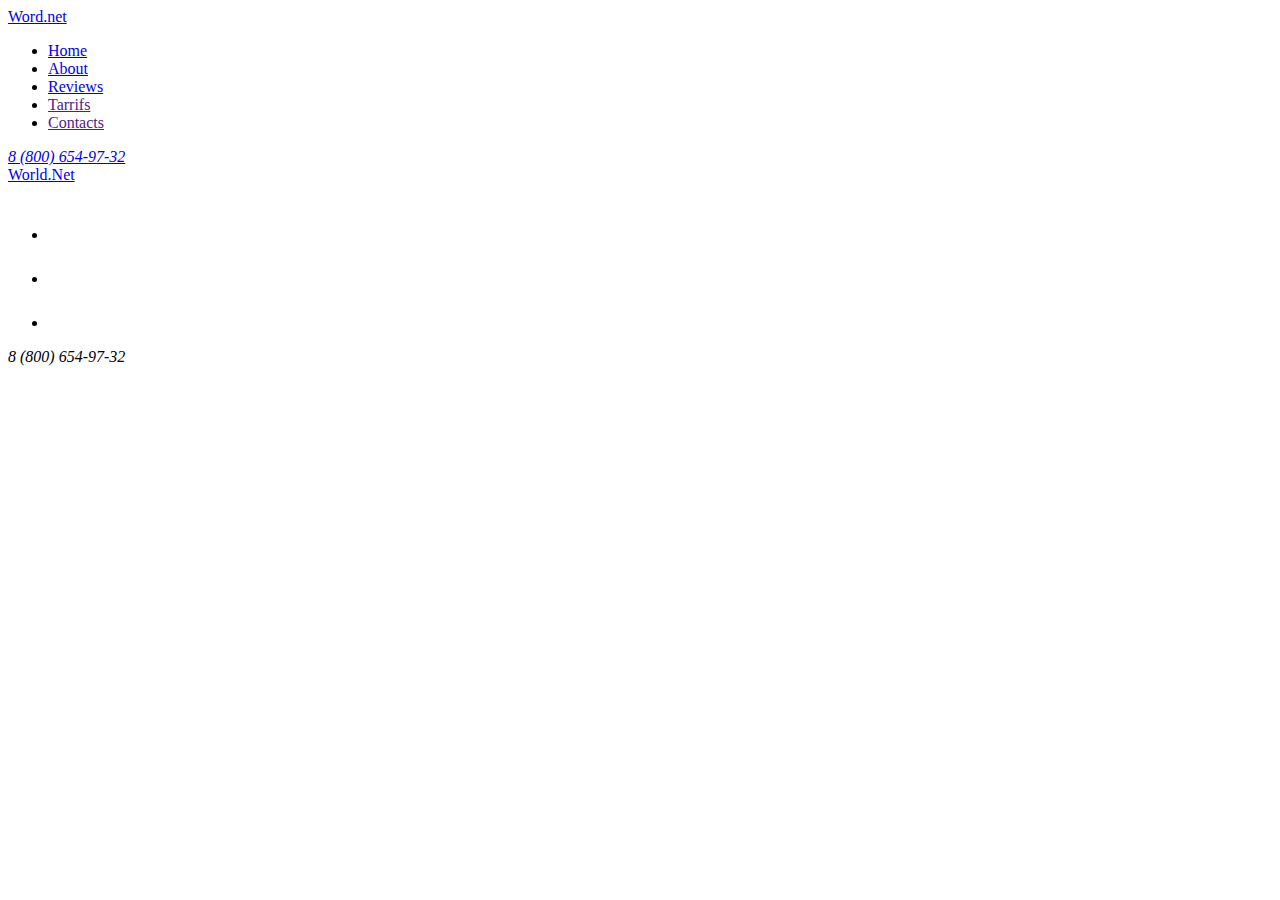
==== tarif.html @ 59791ddd "add foother" ====
<!DOCTYPE html>
<html lang="en">
  <head>
    <meta charset="UTF-8" />
    <meta name="viewport" content="width=device-width, initial-scale=1.0" />
    <title>Document</title>
  </head>
  <body>
    <header>
      <a href="./index.html">Word.net</a>
      <nav>
        <ul>
          <li><a href="./index.html">Home</a></li>
          <li><a href="#about">About</a></li>
          <li><a href="#customers">Reviews</a></li>
          <li><a href="">Tarrifs</a></li>
          <li><a href="">Contacts</a></li>
        </ul>
      </nav>
      <address>
        <a href="tel:+88006549732">8 (800) 654-97-32</a>
      </address>
    </header>
    <footer>
      <a href="./index.html">World.Net</a>
      <ul>
        <li>
          <a href="" target="_blank" aria-label="instagram link"
            ><img
              src="./image/instagram.svg"
              alt="instagram"
              width="40"
              height="40"
          /></a>
        </li>
        <li>
          <a href="" target="_blank" aria-label="facebook link"
            ><img
              src="./image/facebook.svg"
              alt="facebook"
              width="40"
              height="40"
          /></a>
        </li>
        <li>
          <a href="" target="_blank" aria-label="whatsapp link"
            ><img
              src="./image/whatsapp.svg"
              alt="whatsapp"
              width="40"
              height="40"
          /></a>
        </li>
      </ul>
      <address><a href="tel:88006549732"></a>8 (800) 654-97-32</address>
    </footer>
  </body>
</html>
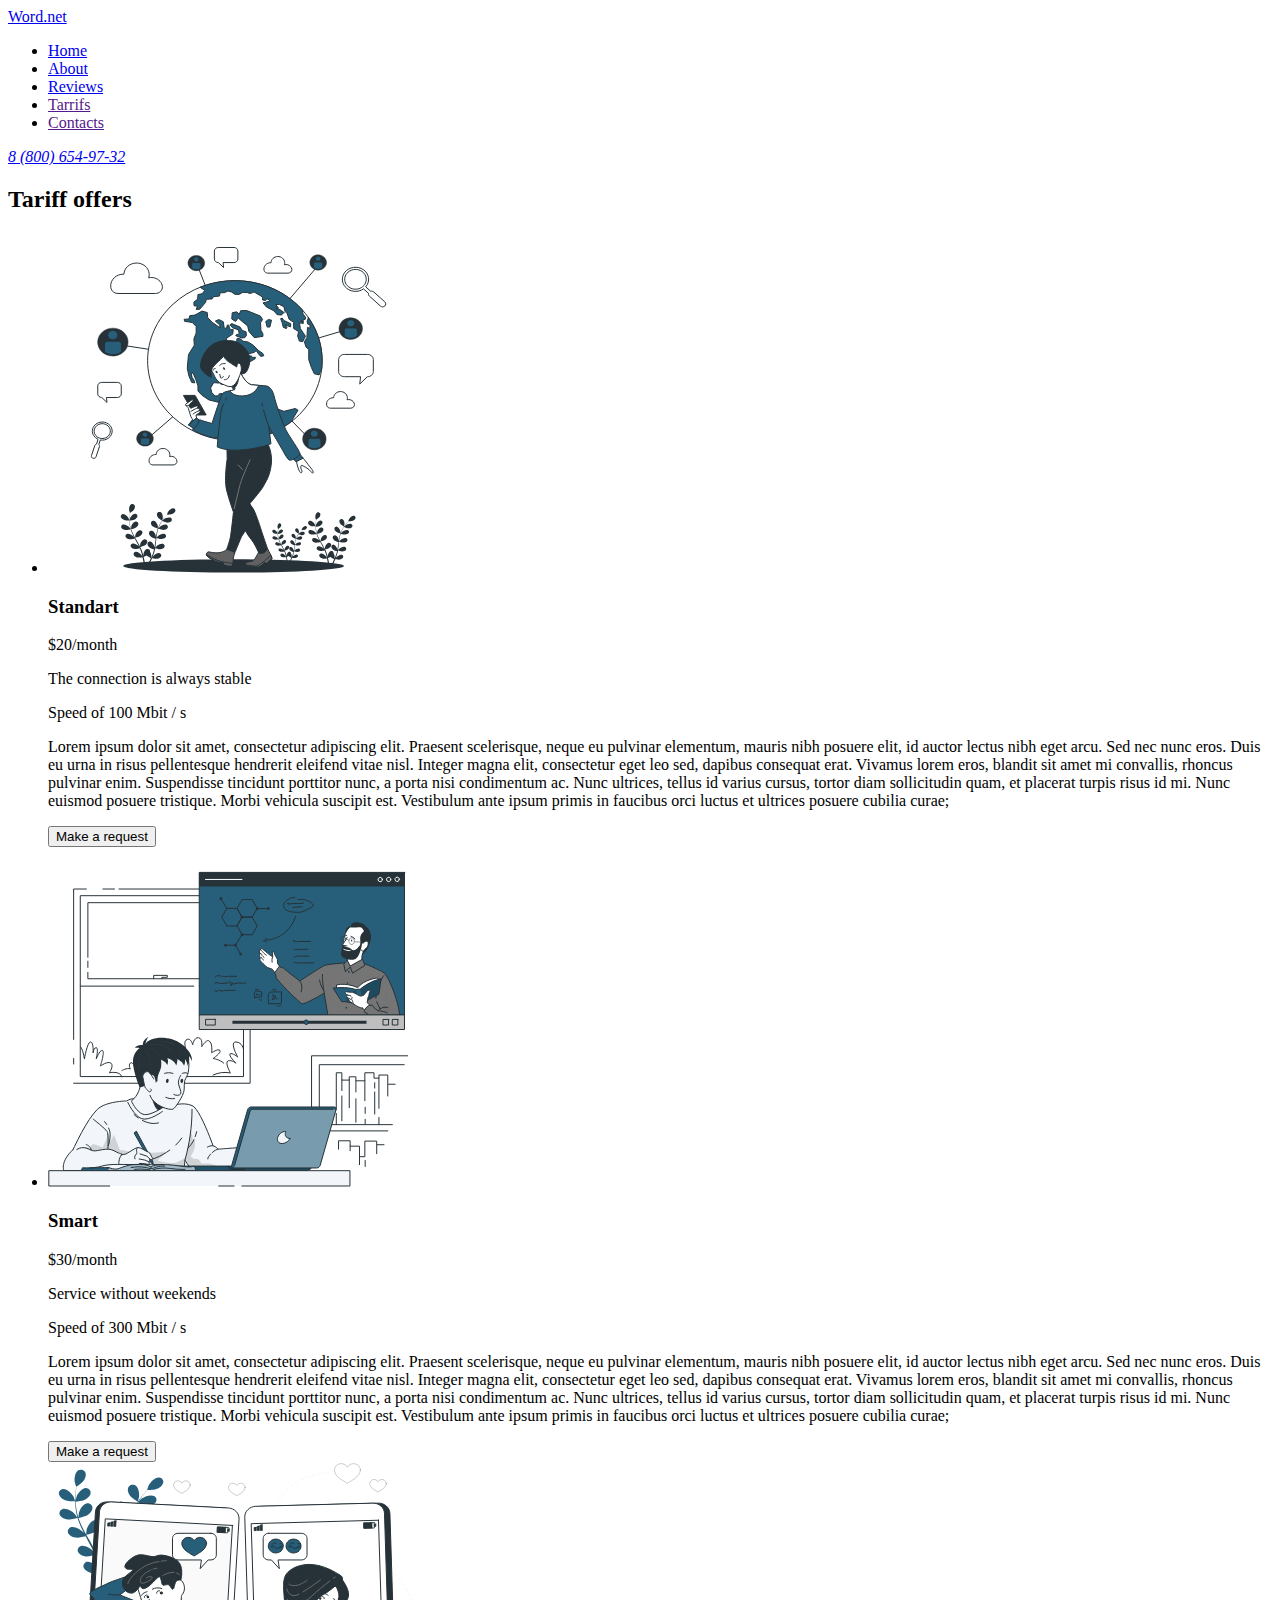
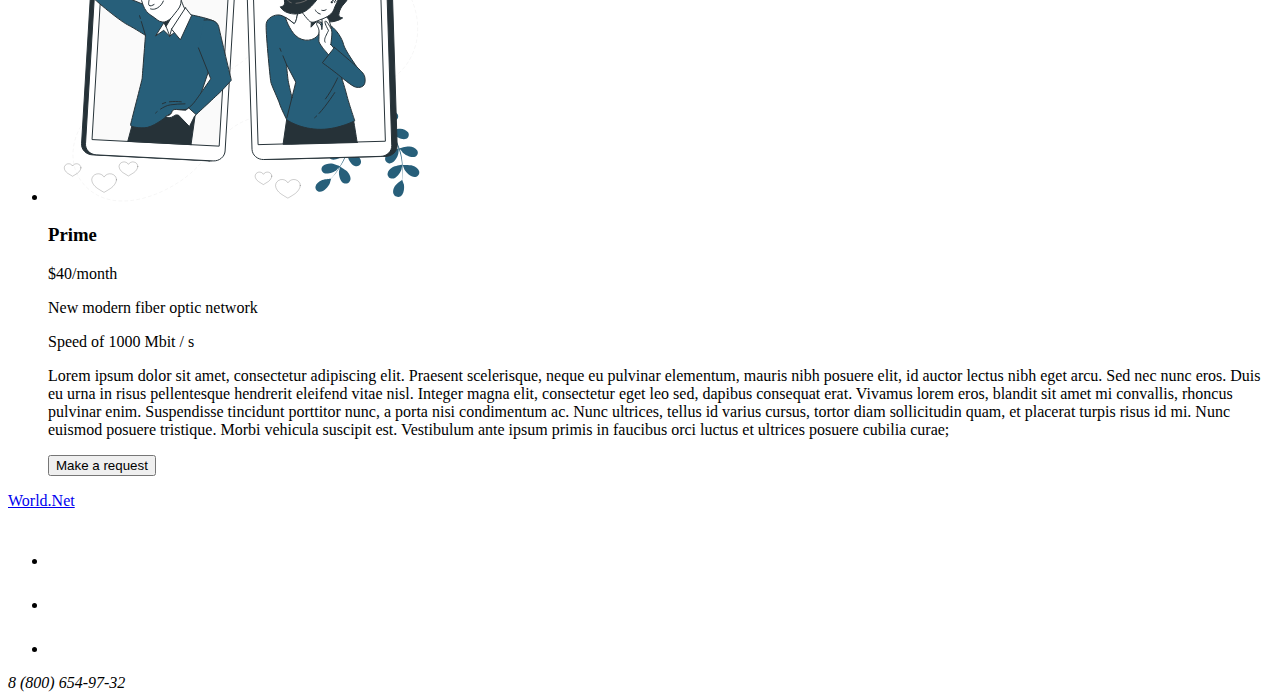
==== commit f7305c43: "add tariff offers" ====
--- a/tarif.html
+++ b/tarif.html
@@ -3,7 +3,7 @@
   <head>
     <meta charset="UTF-8" />
     <meta name="viewport" content="width=device-width, initial-scale=1.0" />
-    <title>Document</title>
+    <title>Word.net</title>
   </head>
   <body>
     <header>
@@ -21,6 +21,94 @@
         <a href="tel:+88006549732">8 (800) 654-97-32</a>
       </address>
     </header>
+    <main>
+      <h2>Tariff offers</h2>
+      <section>
+        <ul>
+          <li>
+            <img
+              src="./image/online-connection.svg"
+              alt="connection"
+              width="372"
+              height="340"
+            />
+            <h3>Standart</h3>
+            <p>$20/month</p>
+            <p>The connection is always stable</p>
+            <p>Speed of 100 Mbit / s</p>
+            <p>
+              Lorem ipsum dolor sit amet, consectetur adipiscing elit. Praesent
+              scelerisque, neque eu pulvinar elementum, mauris nibh posuere
+              elit, id auctor lectus nibh eget arcu. Sed nec nunc eros. Duis eu
+              urna in risus pellentesque hendrerit eleifend vitae nisl. Integer
+              magna elit, consectetur eget leo sed, dapibus consequat erat.
+              Vivamus lorem eros, blandit sit amet mi convallis, rhoncus
+              pulvinar enim. Suspendisse tincidunt porttitor nunc, a porta nisi
+              condimentum ac. Nunc ultrices, tellus id varius cursus, tortor
+              diam sollicitudin quam, et placerat turpis risus id mi. Nunc
+              euismod posuere tristique. Morbi vehicula suscipit est. Vestibulum
+              ante ipsum primis in faucibus orci luctus et ultrices posuere
+              cubilia curae;
+            </p>
+            <button type="button">Make a request</button>
+          </li>
+          <li>
+            <img
+              src="./image/online-learning.svg"
+              alt="learning"
+              width="372"
+              height="340"
+            />
+            <h3>Smart</h3>
+            <p>$30/month</p>
+            <p>Service without weekends</p>
+            <p>Speed of 300 Mbit / s</p>
+            <p>
+              Lorem ipsum dolor sit amet, consectetur adipiscing elit. Praesent
+              scelerisque, neque eu pulvinar elementum, mauris nibh posuere
+              elit, id auctor lectus nibh eget arcu. Sed nec nunc eros. Duis eu
+              urna in risus pellentesque hendrerit eleifend vitae nisl. Integer
+              magna elit, consectetur eget leo sed, dapibus consequat erat.
+              Vivamus lorem eros, blandit sit amet mi convallis, rhoncus
+              pulvinar enim. Suspendisse tincidunt porttitor nunc, a porta nisi
+              condimentum ac. Nunc ultrices, tellus id varius cursus, tortor
+              diam sollicitudin quam, et placerat turpis risus id mi. Nunc
+              euismod posuere tristique. Morbi vehicula suscipit est. Vestibulum
+              ante ipsum primis in faucibus orci luctus et ultrices posuere
+              cubilia curae;
+            </p>
+            <button type="button">Make a request</button>
+          </li>
+          <li>
+            <img
+              src="./image/online-dating.svg"
+              alt="dating"
+              width="372"
+              height="340"
+            />
+            <h3>Prime</h3>
+            <p>$40/month</p>
+            <p>New modern fiber optic network</p>
+            <p>Speed of 1000 Mbit / s</p>
+            <p>
+              Lorem ipsum dolor sit amet, consectetur adipiscing elit. Praesent
+              scelerisque, neque eu pulvinar elementum, mauris nibh posuere
+              elit, id auctor lectus nibh eget arcu. Sed nec nunc eros. Duis eu
+              urna in risus pellentesque hendrerit eleifend vitae nisl. Integer
+              magna elit, consectetur eget leo sed, dapibus consequat erat.
+              Vivamus lorem eros, blandit sit amet mi convallis, rhoncus
+              pulvinar enim. Suspendisse tincidunt porttitor nunc, a porta nisi
+              condimentum ac. Nunc ultrices, tellus id varius cursus, tortor
+              diam sollicitudin quam, et placerat turpis risus id mi. Nunc
+              euismod posuere tristique. Morbi vehicula suscipit est. Vestibulum
+              ante ipsum primis in faucibus orci luctus et ultrices posuere
+              cubilia curae;
+            </p>
+            <button type="button">Make a request</button>
+          </li>
+        </ul>
+      </section>
+    </main>
     <footer>
       <a href="./index.html">World.Net</a>
       <ul>
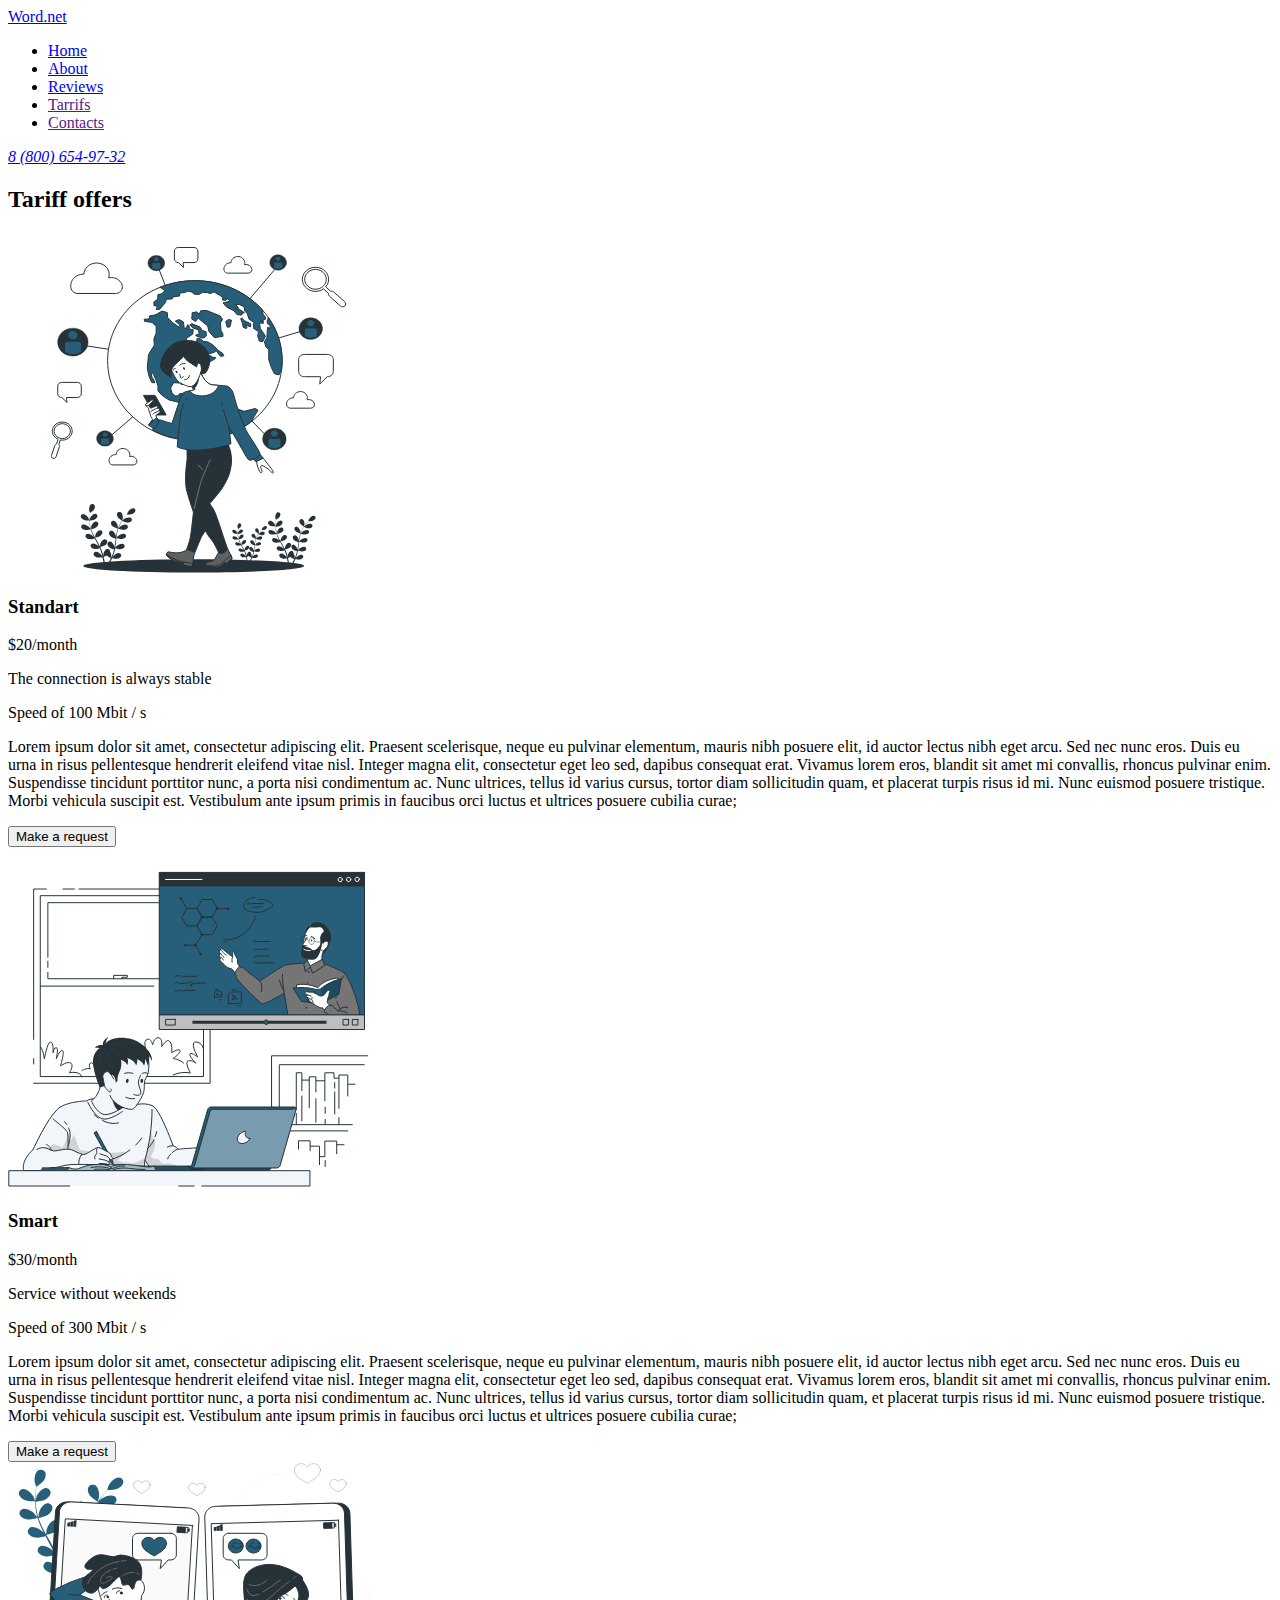
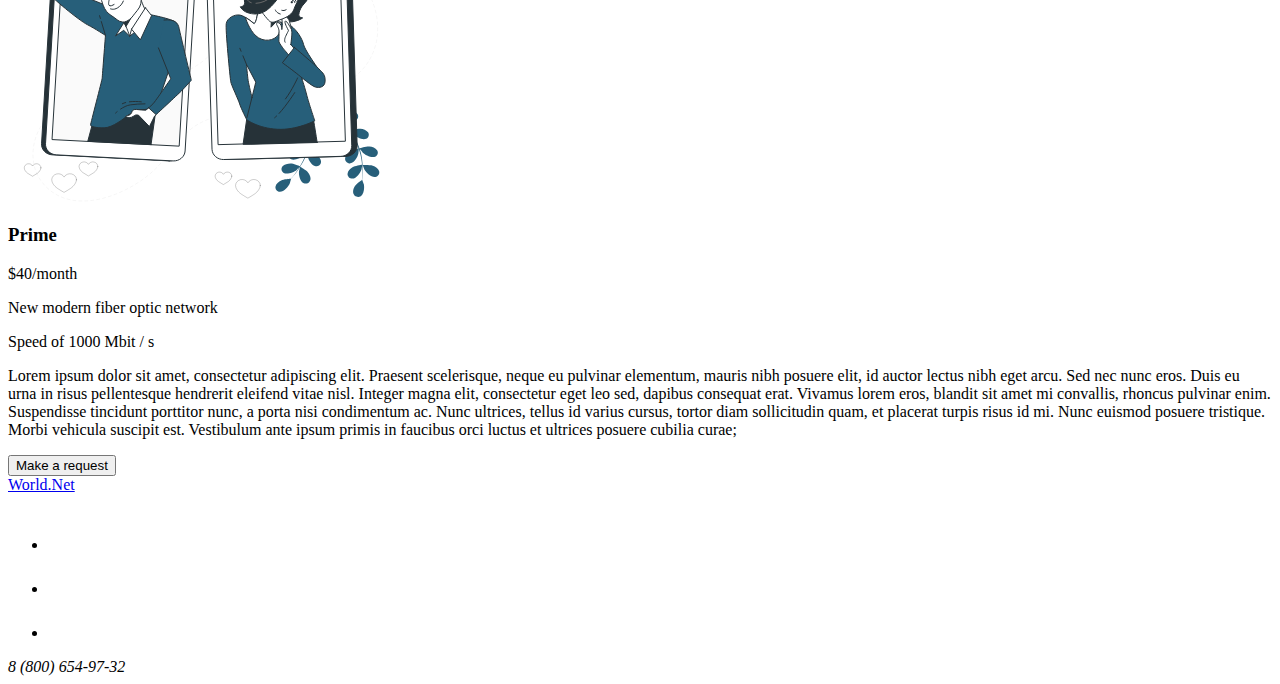
==== commit a5f8a22f: "Update tarif.html" ====
--- a/tarif.html
+++ b/tarif.html
@@ -24,89 +24,82 @@
     <main>
       <h2>Tariff offers</h2>
       <section>
-        <ul>
-          <li>
-            <img
-              src="./image/online-connection.svg"
-              alt="connection"
-              width="372"
-              height="340"
-            />
-            <h3>Standart</h3>
-            <p>$20/month</p>
-            <p>The connection is always stable</p>
-            <p>Speed of 100 Mbit / s</p>
-            <p>
-              Lorem ipsum dolor sit amet, consectetur adipiscing elit. Praesent
-              scelerisque, neque eu pulvinar elementum, mauris nibh posuere
-              elit, id auctor lectus nibh eget arcu. Sed nec nunc eros. Duis eu
-              urna in risus pellentesque hendrerit eleifend vitae nisl. Integer
-              magna elit, consectetur eget leo sed, dapibus consequat erat.
-              Vivamus lorem eros, blandit sit amet mi convallis, rhoncus
-              pulvinar enim. Suspendisse tincidunt porttitor nunc, a porta nisi
-              condimentum ac. Nunc ultrices, tellus id varius cursus, tortor
-              diam sollicitudin quam, et placerat turpis risus id mi. Nunc
-              euismod posuere tristique. Morbi vehicula suscipit est. Vestibulum
-              ante ipsum primis in faucibus orci luctus et ultrices posuere
-              cubilia curae;
-            </p>
-            <button type="button">Make a request</button>
-          </li>
-          <li>
-            <img
-              src="./image/online-learning.svg"
-              alt="learning"
-              width="372"
-              height="340"
-            />
-            <h3>Smart</h3>
-            <p>$30/month</p>
-            <p>Service without weekends</p>
-            <p>Speed of 300 Mbit / s</p>
-            <p>
-              Lorem ipsum dolor sit amet, consectetur adipiscing elit. Praesent
-              scelerisque, neque eu pulvinar elementum, mauris nibh posuere
-              elit, id auctor lectus nibh eget arcu. Sed nec nunc eros. Duis eu
-              urna in risus pellentesque hendrerit eleifend vitae nisl. Integer
-              magna elit, consectetur eget leo sed, dapibus consequat erat.
-              Vivamus lorem eros, blandit sit amet mi convallis, rhoncus
-              pulvinar enim. Suspendisse tincidunt porttitor nunc, a porta nisi
-              condimentum ac. Nunc ultrices, tellus id varius cursus, tortor
-              diam sollicitudin quam, et placerat turpis risus id mi. Nunc
-              euismod posuere tristique. Morbi vehicula suscipit est. Vestibulum
-              ante ipsum primis in faucibus orci luctus et ultrices posuere
-              cubilia curae;
-            </p>
-            <button type="button">Make a request</button>
-          </li>
-          <li>
-            <img
-              src="./image/online-dating.svg"
-              alt="dating"
-              width="372"
-              height="340"
-            />
-            <h3>Prime</h3>
-            <p>$40/month</p>
-            <p>New modern fiber optic network</p>
-            <p>Speed of 1000 Mbit / s</p>
-            <p>
-              Lorem ipsum dolor sit amet, consectetur adipiscing elit. Praesent
-              scelerisque, neque eu pulvinar elementum, mauris nibh posuere
-              elit, id auctor lectus nibh eget arcu. Sed nec nunc eros. Duis eu
-              urna in risus pellentesque hendrerit eleifend vitae nisl. Integer
-              magna elit, consectetur eget leo sed, dapibus consequat erat.
-              Vivamus lorem eros, blandit sit amet mi convallis, rhoncus
-              pulvinar enim. Suspendisse tincidunt porttitor nunc, a porta nisi
-              condimentum ac. Nunc ultrices, tellus id varius cursus, tortor
-              diam sollicitudin quam, et placerat turpis risus id mi. Nunc
-              euismod posuere tristique. Morbi vehicula suscipit est. Vestibulum
-              ante ipsum primis in faucibus orci luctus et ultrices posuere
-              cubilia curae;
-            </p>
-            <button type="button">Make a request</button>
-          </li>
-        </ul>
+        <img
+          src="./image/online-connection.svg"
+          alt="connection"
+          width="372"
+          height="340"
+        />
+        <h3>Standart</h3>
+        <p>$20/month</p>
+        <p>The connection is always stable</p>
+        <p>Speed of 100 Mbit / s</p>
+        <p>
+          Lorem ipsum dolor sit amet, consectetur adipiscing elit. Praesent
+          scelerisque, neque eu pulvinar elementum, mauris nibh posuere elit, id
+          auctor lectus nibh eget arcu. Sed nec nunc eros. Duis eu urna in risus
+          pellentesque hendrerit eleifend vitae nisl. Integer magna elit,
+          consectetur eget leo sed, dapibus consequat erat. Vivamus lorem eros,
+          blandit sit amet mi convallis, rhoncus pulvinar enim. Suspendisse
+          tincidunt porttitor nunc, a porta nisi condimentum ac. Nunc ultrices,
+          tellus id varius cursus, tortor diam sollicitudin quam, et placerat
+          turpis risus id mi. Nunc euismod posuere tristique. Morbi vehicula
+          suscipit est. Vestibulum ante ipsum primis in faucibus orci luctus et
+          ultrices posuere cubilia curae;
+        </p>
+        <button type="button">Make a request</button>
+      </section>
+      <section>
+        <img
+          src="./image/online-learning.svg"
+          alt="learning"
+          width="372"
+          height="340"
+        />
+        <h3>Smart</h3>
+        <p>$30/month</p>
+        <p>Service without weekends</p>
+        <p>Speed of 300 Mbit / s</p>
+        <p>
+          Lorem ipsum dolor sit amet, consectetur adipiscing elit. Praesent
+          scelerisque, neque eu pulvinar elementum, mauris nibh posuere elit, id
+          auctor lectus nibh eget arcu. Sed nec nunc eros. Duis eu urna in risus
+          pellentesque hendrerit eleifend vitae nisl. Integer magna elit,
+          consectetur eget leo sed, dapibus consequat erat. Vivamus lorem eros,
+          blandit sit amet mi convallis, rhoncus pulvinar enim. Suspendisse
+          tincidunt porttitor nunc, a porta nisi condimentum ac. Nunc ultrices,
+          tellus id varius cursus, tortor diam sollicitudin quam, et placerat
+          turpis risus id mi. Nunc euismod posuere tristique. Morbi vehicula
+          suscipit est. Vestibulum ante ipsum primis in faucibus orci luctus et
+          ultrices posuere cubilia curae;
+        </p>
+        <button type="button">Make a request</button>
+      </section>
+      <section>
+        <img
+          src="./image/online-dating.svg"
+          alt="dating"
+          width="372"
+          height="340"
+        />
+        <h3>Prime</h3>
+        <p>$40/month</p>
+        <p>New modern fiber optic network</p>
+        <p>Speed of 1000 Mbit / s</p>
+        <p>
+          Lorem ipsum dolor sit amet, consectetur adipiscing elit. Praesent
+          scelerisque, neque eu pulvinar elementum, mauris nibh posuere elit, id
+          auctor lectus nibh eget arcu. Sed nec nunc eros. Duis eu urna in risus
+          pellentesque hendrerit eleifend vitae nisl. Integer magna elit,
+          consectetur eget leo sed, dapibus consequat erat. Vivamus lorem eros,
+          blandit sit amet mi convallis, rhoncus pulvinar enim. Suspendisse
+          tincidunt porttitor nunc, a porta nisi condimentum ac. Nunc ultrices,
+          tellus id varius cursus, tortor diam sollicitudin quam, et placerat
+          turpis risus id mi. Nunc euismod posuere tristique. Morbi vehicula
+          suscipit est. Vestibulum ante ipsum primis in faucibus orci luctus et
+          ultrices posuere cubilia curae;
+        </p>
+        <button type="button">Make a request</button>
       </section>
     </main>
     <footer>
